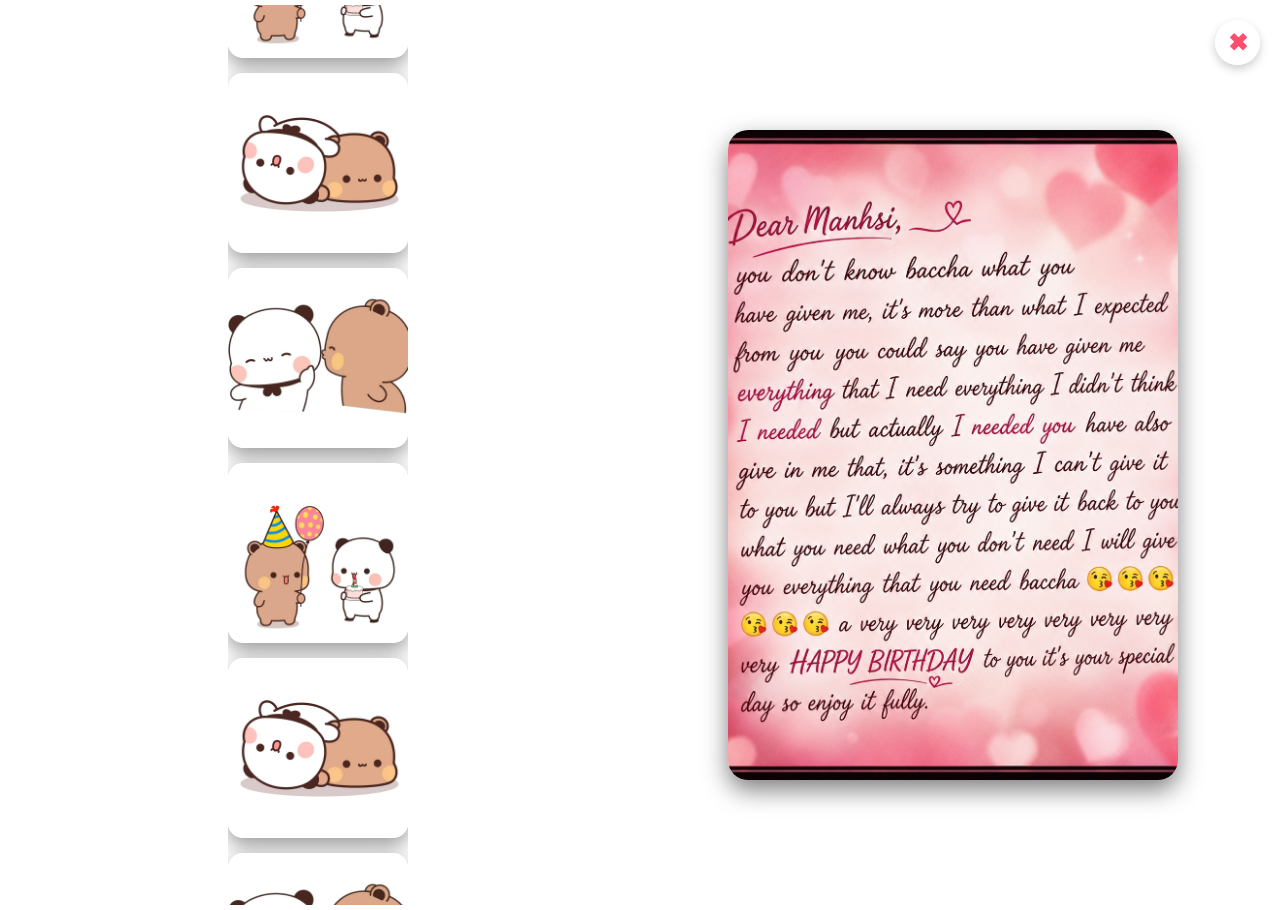
==== gift3.html @ c8e56c74 "Update gift3.html" ====
<!DOCTYPE html>
<html lang="en">
<head>
<meta charset="UTF-8">
<meta name="viewport" content="width=device-width, initial-scale=1.0">
<title>Happy Birthday</title>

<style>
body {
  margin: 5px;
  overflow: hidden;
  font-family: Arial, sans-serif;
}

.video-bg {
  position: fixed;
  inset: 0;
  width: 100%;
  height: 100%;
  object-fit: cover;
  z-index: -1;
  filter: brightness(0.6);
}

.container {
  display: flex;
  height: 100vh;
}

.left {
  flex: 1;
  display: flex;
  justify-content: center;
  align-items: center;
  overflow: hidden;
}

.slider {
  height: 100%;
  overflow: hidden;
  display: flex;
  align-items: center;
}

.slider-track {
  display: flex;
  flex-direction: column;
  gap: 15px;

  animation: scrollUp 8s linear infinite;
}


@keyframes scrollUp {
  0% {
    transform: translateY(0);
  }
  100% {
    transform: translateY(-50%);
  }
}

.slider img {
  width: 180px;
  height: 180px;
  object-fit: cover;
  border-radius: 15px;
  box-shadow: 0 8px 20px rgba(0,0,0,0.4);
}

.right {
  flex: 1;
  display: flex;
  align-items: center;
  justify-content: center;
  padding: 10px;
}

.right img {
  width: min(450px, 90%);
  height: min(650px, 85vh);
  object-fit: cover;
  border-radius: 20px;
  box-shadow: 0 10px 25px rgba(0,0,0,0.5);
}

@media (max-width: 768px) {

  .container {
    flex-direction: column;
    height: 100vh;
  }

  .left {
    height: 20vh;
  }

  .right {
    height: 60vh;
    display: flex;
    align-items: center;
    justify-content: center;
    padding: 10px;
  }
  .right img {
    width: auto;
    height: 100%;
    max-width: 100%;
    object-fit: contain;   
    border-radius: 15px;
  }

  .slider img {
    width: 120px;
    height: 120px;
  }
}
  .close-btn {
  position: fixed;
  top: 20px;
  right: 20px;
  width: 45px;
  height: 45px;
  border: none;
  border-radius: 50%;
  background: rgba(255, 255, 255, 0.9);
  color: #ff4d6d;
  font-size: 24px;
  font-weight: bold;
  cursor: pointer;
  box-shadow: 0 4px 10px rgba(0,0,0,0.2);
  z-index: 9999;
  transition: 0.3s;
}

.close-btn:hover {
  background: #ff4d6d;
  color: white;
  transform: scale(1.1);
}
</style>
</head>

<body>
<button class="close-btn" onclick="window.location.href='surprise.html'">
  ✖
</button>
<video class="video-bg" autoplay muted loop>
  <source src="bg1.mp4" type="video/mp4">
</video>

<div class="container">

  <div class="left">
    <div class="slider">
      <div class="slider-track">

        <img src="CuteCouple1.jpg">
        <img src="CuteCouple2.jpg">
        <img src="CuteCouple3.jpg">

        <img src="CuteCouple1.jpg">
        <img src="CuteCouple2.jpg">
        <img src="CuteCouple3.jpg">

        <img src="CuteCouple1.jpg">
        <img src="CuteCouple2.jpg">
        <img src="CuteCouple3.jpg">

        <img src="CuteCouple1.jpg">
        <img src="CuteCouple2.jpg">
        <img src="CuteCouple3.jpg">

      </div>
    </div>
  </div>

  <div class="right">
    <img src="91598fbe-b2a4-4a64-a1f7-8e2e85d2a514.png">
  </div>

</div>

</body>
</html>
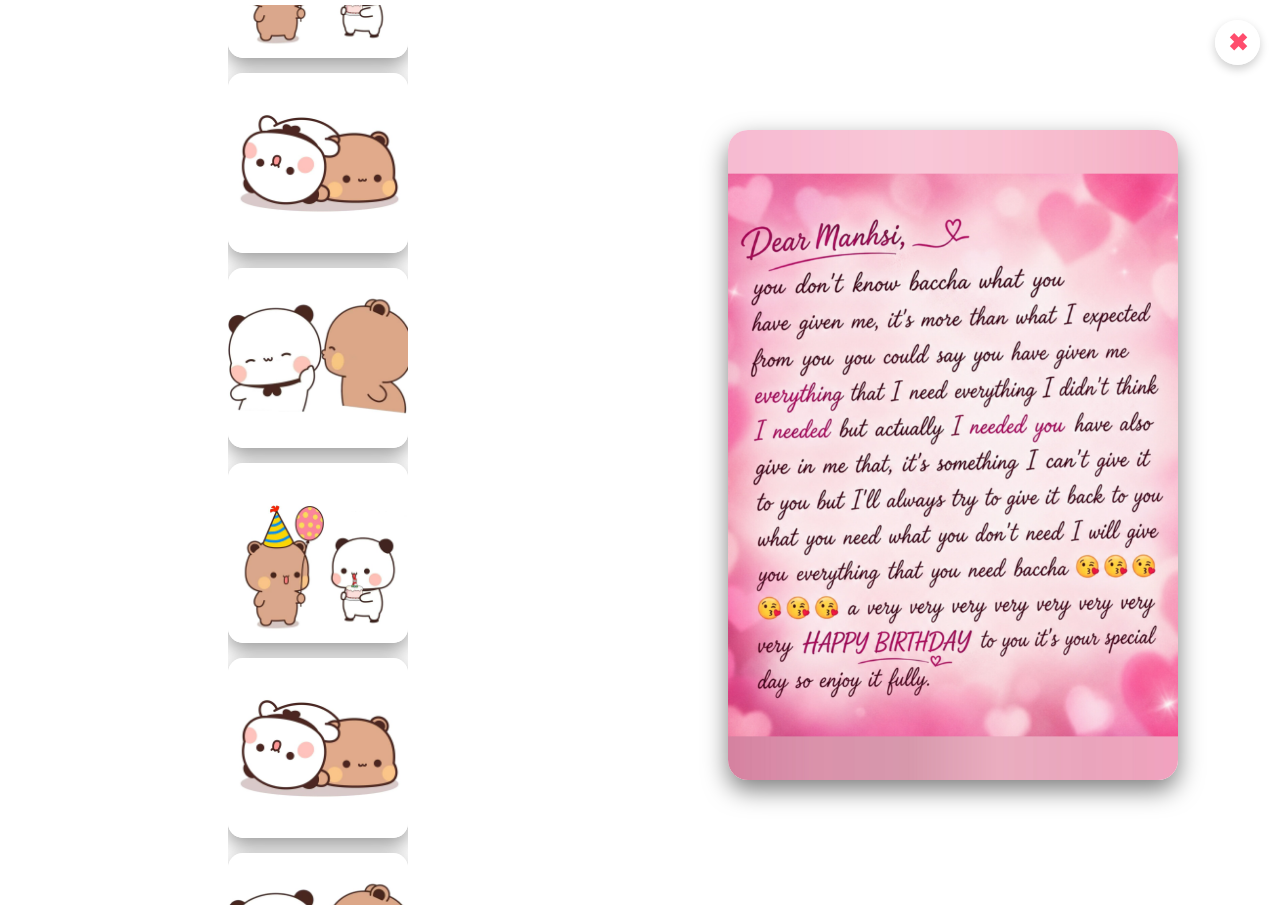
==== commit ad9e674d: "Update gift3.html" ====
--- a/gift3.html
+++ b/gift3.html
@@ -176,7 +176,7 @@
   </div>
 
   <div class="right">
-    <img src="91598fbe-b2a4-4a64-a1f7-8e2e85d2a514.png">
+    <img src="InShot_20260714_104327170.jpg">
   </div>
 
 </div>
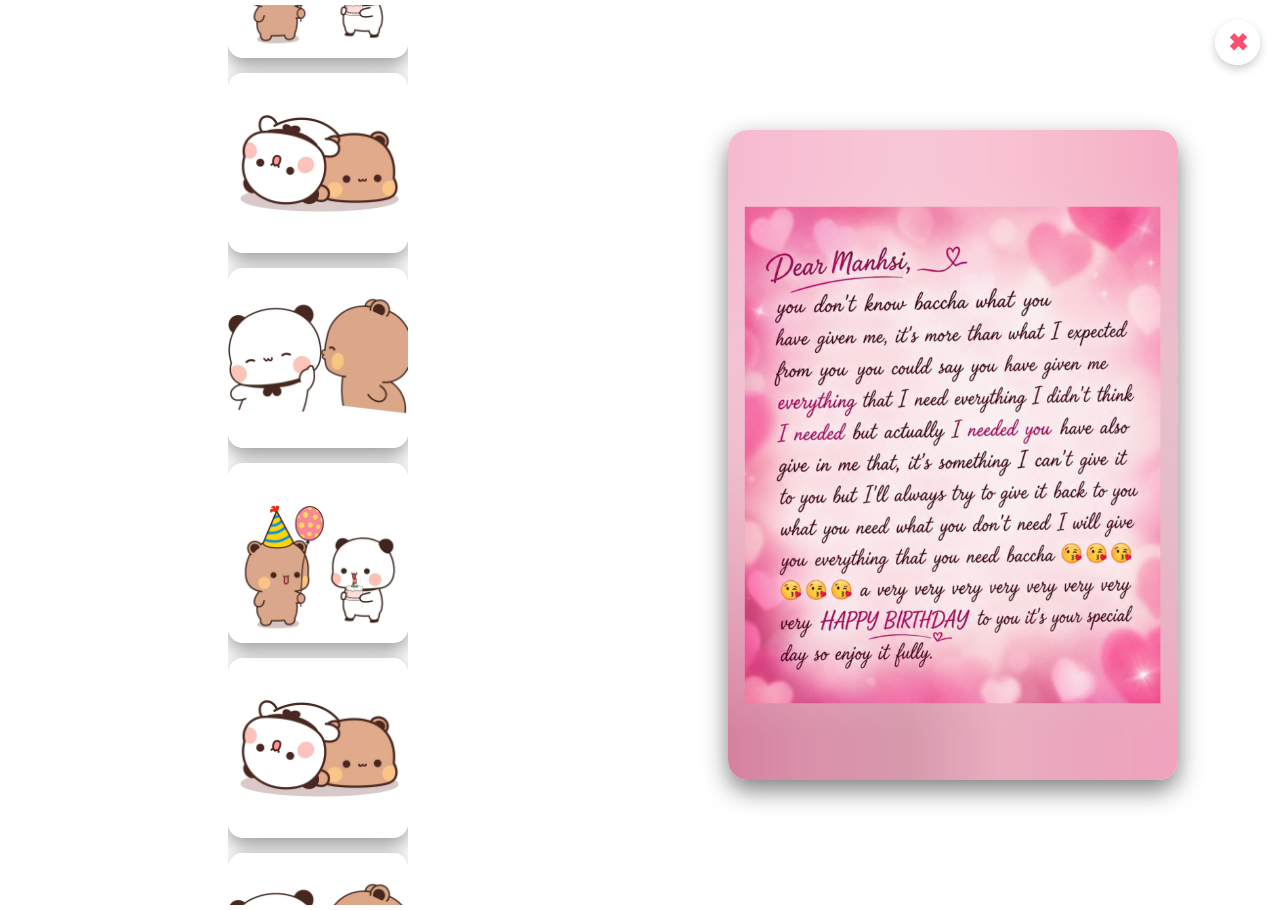
==== commit 9f51f7e1: "Change right image in gift3.html Updated the right image in the birthday page." ====
--- a/gift3.html
+++ b/gift3.html
@@ -176,7 +176,7 @@
   </div>
 
   <div class="right">
-    <img src="InShot_20260714_104327170.jpg">
+    <img src="InShot_20260714_104816125.jpg">
   </div>
 
 </div>
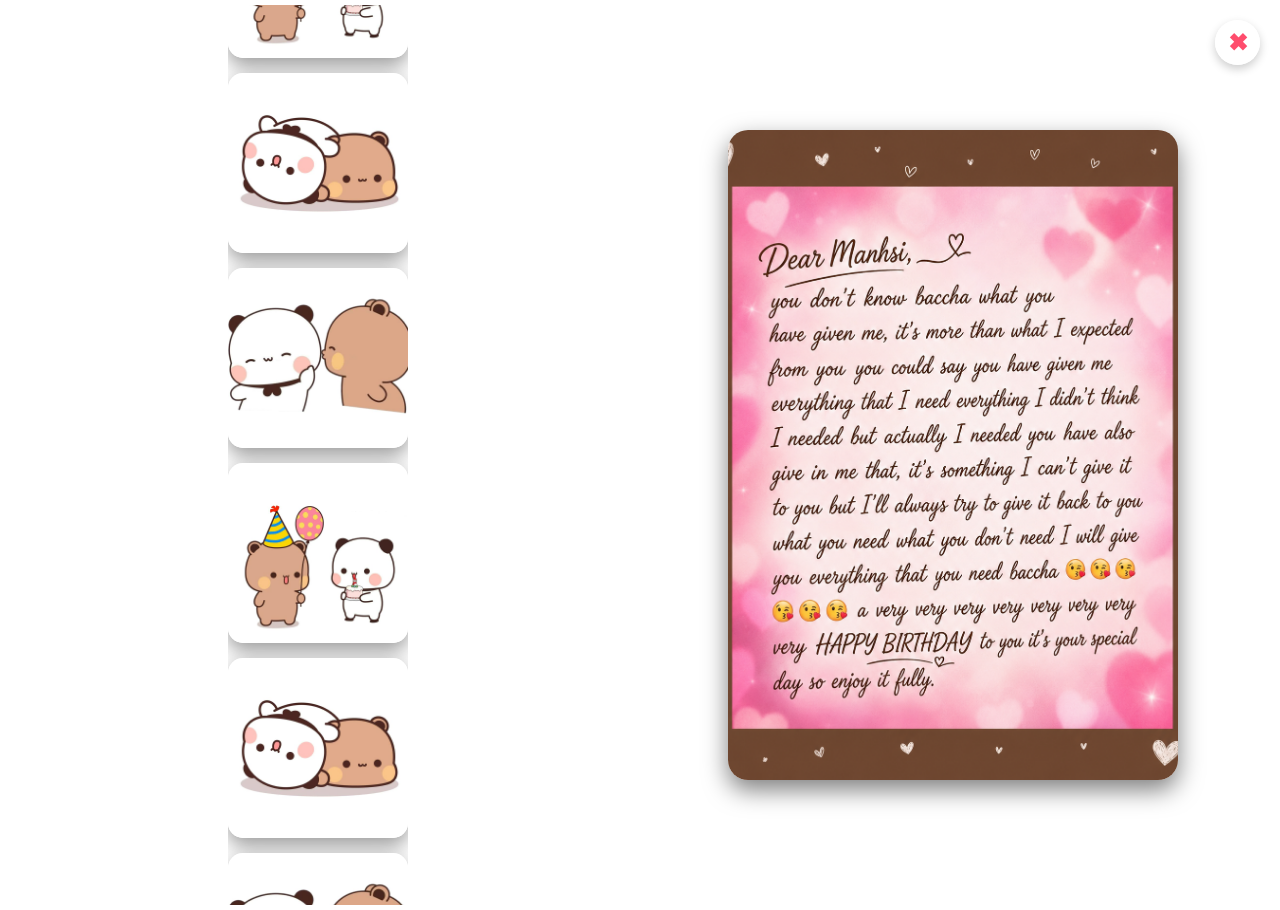
==== commit a8bfd149: "Update gift3.html" ====
--- a/gift3.html
+++ b/gift3.html
@@ -176,7 +176,7 @@
   </div>
 
   <div class="right">
-    <img src="InShot_20260714_104816125.jpg">
+    <img src="90816e13-76fc-4aa2-a94a-6aa9975330a3.png">
   </div>
 
 </div>
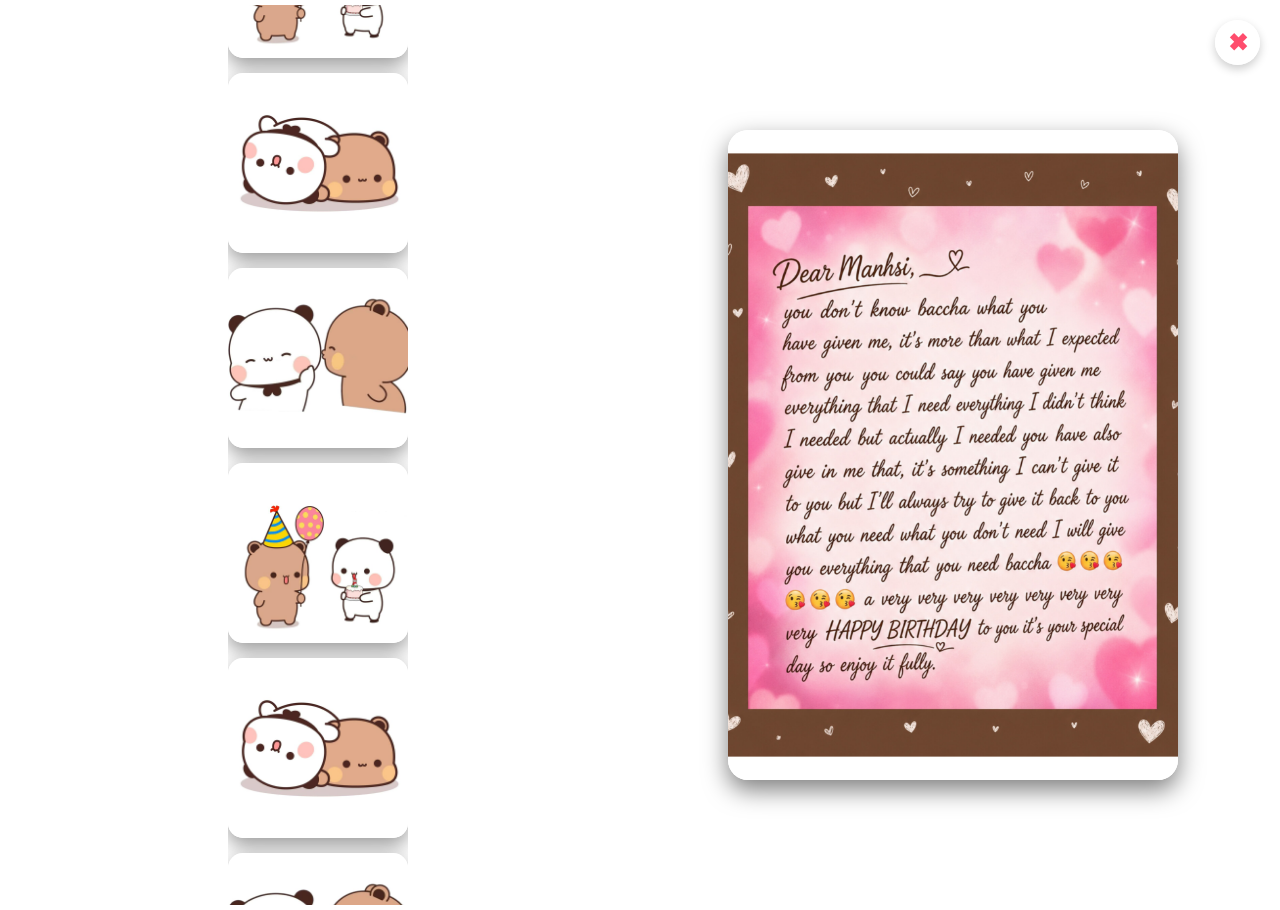
==== commit 4d1b7211: "Update gift3.html" ====
--- a/gift3.html
+++ b/gift3.html
@@ -176,7 +176,7 @@
   </div>
 
   <div class="right">
-    <img src="90816e13-76fc-4aa2-a94a-6aa9975330a3.png">
+    <img src="InShot_20260714_111834240.jpg">
   </div>
 
 </div>
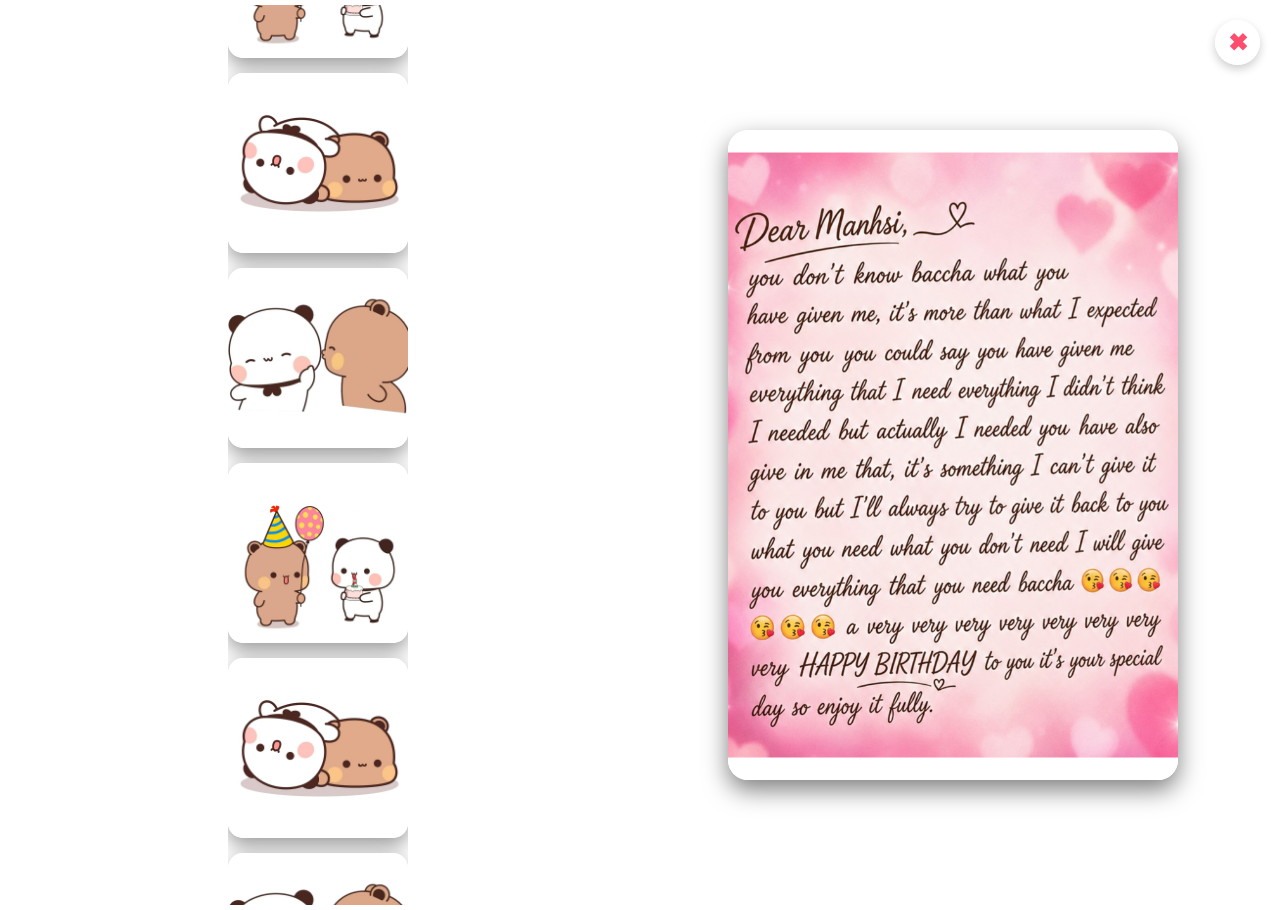
==== commit 9816d3c3: "Update gift3.html" ====
--- a/gift3.html
+++ b/gift3.html
@@ -176,7 +176,7 @@
   </div>
 
   <div class="right">
-    <img src="InShot_20260714_111834240.jpg">
+    <img src="InShot_20260714_112208658.jpg">
   </div>
 
 </div>
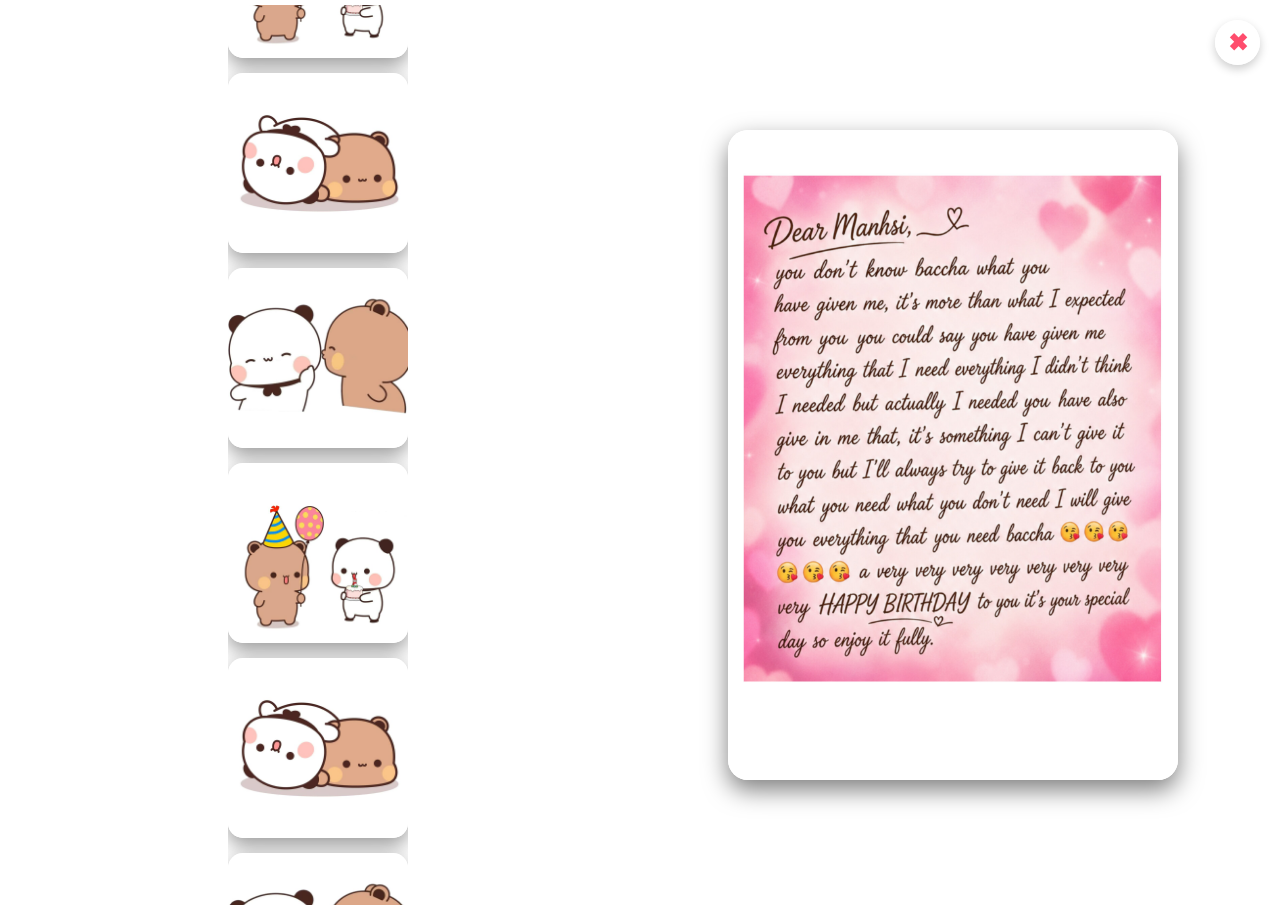
==== commit 2968849d: "Update gift3.html" ====
--- a/gift3.html
+++ b/gift3.html
@@ -176,7 +176,7 @@
   </div>
 
   <div class="right">
-    <img src="InShot_20260714_112208658.jpg">
+    <img src="InShot_20260714_113901523.jpg">
   </div>
 
 </div>
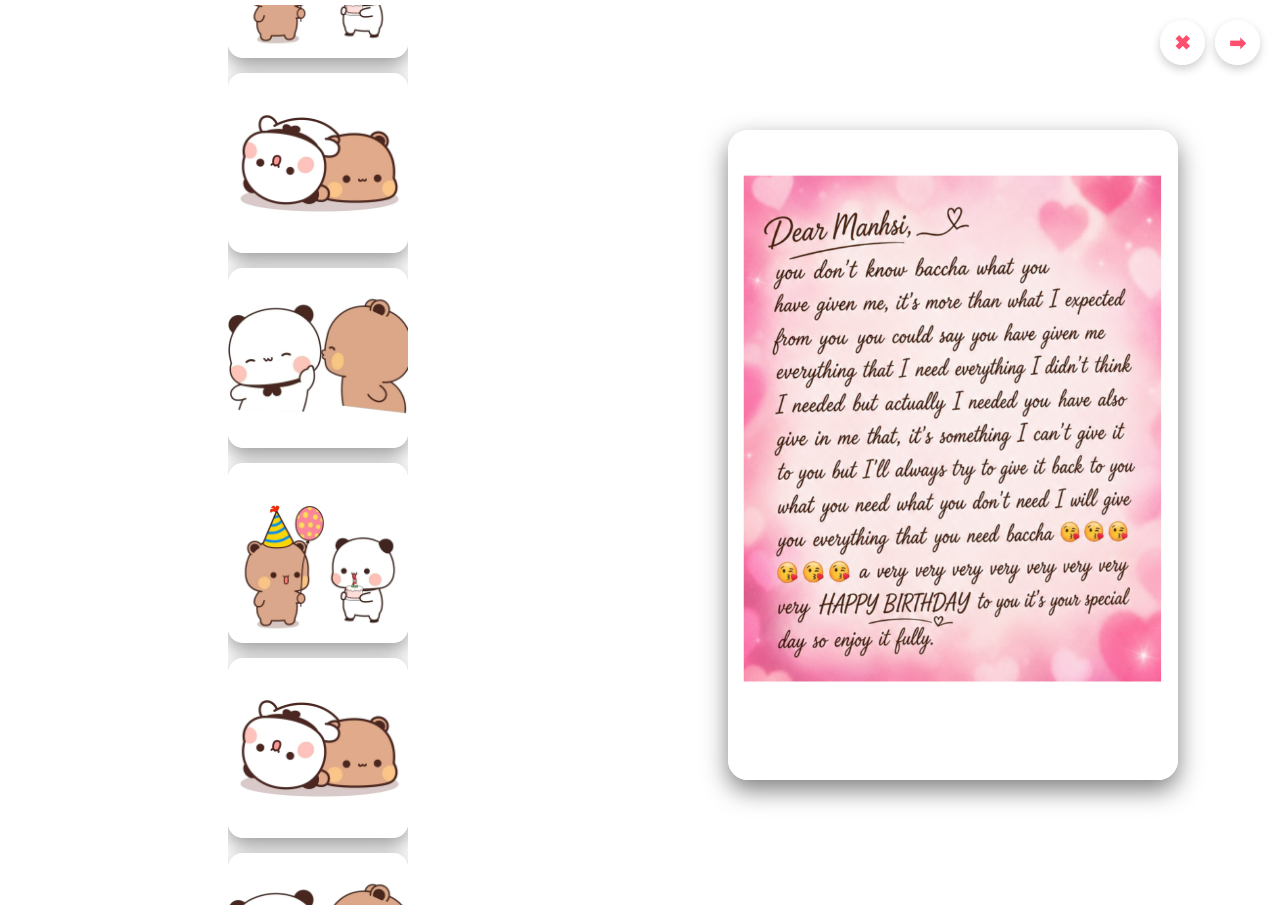
==== commit bc9f9466: "Update gift3.html" ====
--- a/gift3.html
+++ b/gift3.html
@@ -46,16 +46,14 @@
   display: flex;
   flex-direction: column;
   gap: 15px;
-
   animation: scrollUp 8s linear infinite;
 }
 
-
 @keyframes scrollUp {
-  0% {
+ 0% {
     transform: translateY(0);
   }
-  100% {
+ 100% {
     transform: translateY(-50%);
   }
 }
@@ -85,16 +83,13 @@
 }
 
 @media (max-width: 768px) {
-
   .container {
     flex-direction: column;
     height: 100vh;
   }
-
   .left {
     height: 20vh;
   }
-
   .right {
     height: 60vh;
     display: flex;
@@ -109,31 +104,40 @@
     object-fit: contain;   
     border-radius: 15px;
   }
-
   .slider img {
     width: 120px;
     height: 120px;
   }
 }
-  .close-btn {
+
+/* button container */
+.nav-buttons {
   position: fixed;
   top: 20px;
   right: 20px;
+  display: flex;
+  gap: 10px;
+  z-index: 9999;
+}
+
+.nav-btn {
   width: 45px;
   height: 45px;
   border: none;
   border-radius: 50%;
   background: rgba(255, 255, 255, 0.9);
   color: #ff4d6d;
-  font-size: 24px;
+  font-size: 20px;
   font-weight: bold;
   cursor: pointer;
   box-shadow: 0 4px 10px rgba(0,0,0,0.2);
-  z-index: 9999;
   transition: 0.3s;
+  display: flex;
+  justify-content: center;
+  align-items: center;
 }
 
-.close-btn:hover {
+.nav-btn:hover {
   background: #ff4d6d;
   color: white;
   transform: scale(1.1);
@@ -142,9 +146,17 @@
 </head>
 
 <body>
-<button class="close-btn" onclick="window.location.href='surprise.html'">
-  ✖
-</button>
+
+<!-- Navigation Buttons -->
+<div class="nav-buttons">
+  <button class="nav-btn" onclick="window.location.href='surprise.html'" title="Close">
+    ✖
+  </button>
+  <button class="nav-btn" onclick="window.location.href='gift4.html'" title="Next">
+    ➡
+  </button>
+</div>
+
 <video class="video-bg" autoplay muted loop>
   <source src="bg1.mp4" type="video/mp4">
 </video>
